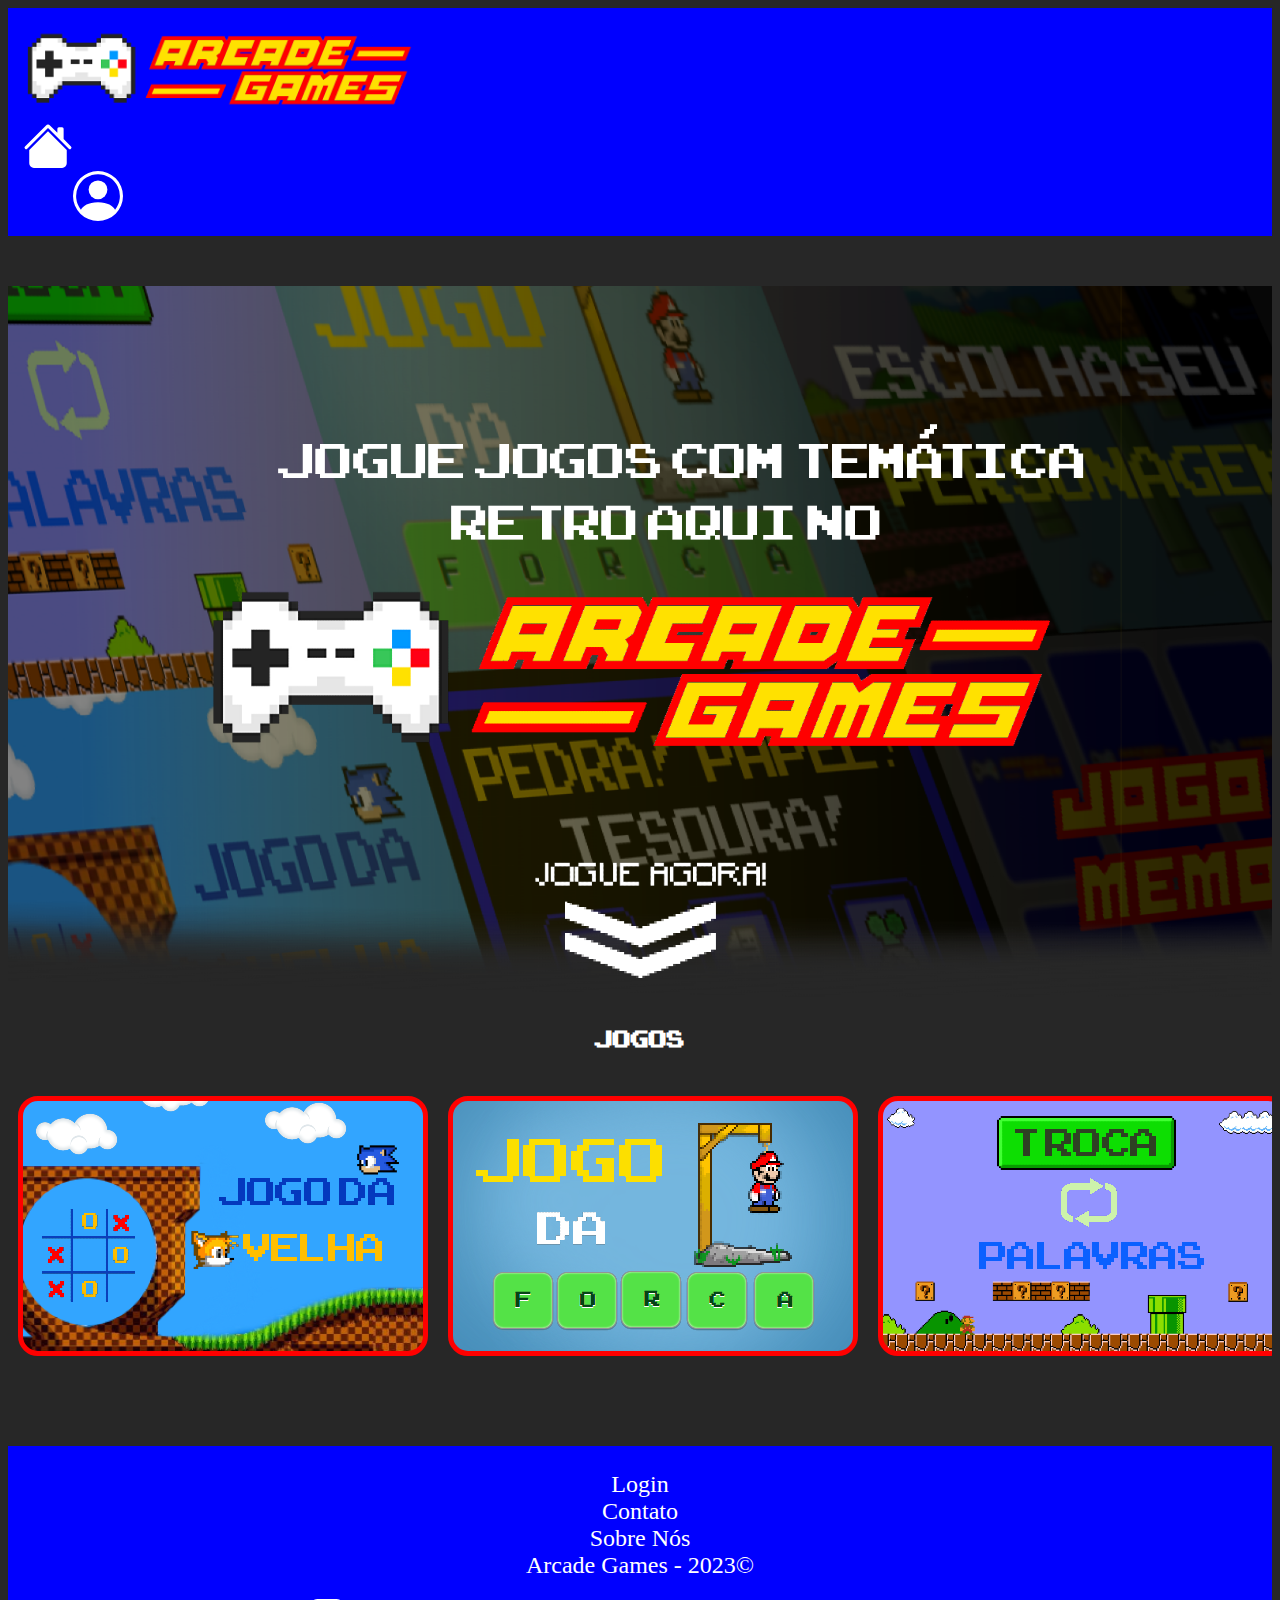
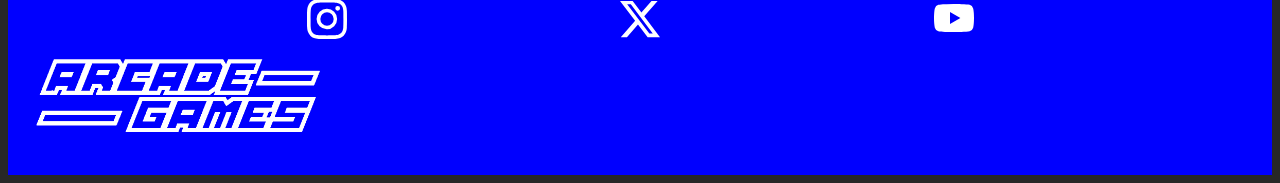
==== index.html @ c742ae24 "Add files via upload" ====
<!DOCTYPE html>
<html lang="pt-br">

<head>
    <meta charset="UTF-8">
    <meta http-equiv="X-UA-Compatible" content="IE=edge">
    <meta name="viewport" content="width=device-width, initial-scale=1.0">
    <title>Arcade Games</title>

    <link rel="shortcut icon" href="imagens/favicon.png" type="image/x-icon">

    <link href="https://cdn.jsdelivr.net/npm/bootstrap@5.3.2/dist/css/bootstrap.min.css" rel="stylesheet"
        integrity="sha384-T3c6CoIi6uLrA9TneNEoa7RxnatzjcDSCmG1MXxSR1GAsXEV/Dwwykc2MPK8M2HN" crossorigin="anonymous">
    <link rel="stylesheet" href="css/style.css">
</head>

<body>
    <!-- Cabeçalho -->
    <header>
        <div class="container">
            <div class="row">

                <!-- Logo Site -->
                <div class="col-md-10 col-8">
                    <a class="logotipo" href="index.html">
                        <img class="logotipo" src="imagens/logo.png" alt="">
                    </a>
                </div>

                
                <div class="col-md-1 col-2 jogos">
                    <!-- Botão Home -->
                    <a href="index.html" class="icone">
                        <svg xmlns="http://www.w3.org/2000/svg" width="16" height="16" fill="currentColor"
                            class="bi bi-house-fill icone" viewBox="0 0 16 16">
                            <path
                                d="M8.707 1.5a1 1 0 0 0-1.414 0L.646 8.146a.5.5 0 0 0 .708.708L8 2.207l6.646 6.647a.5.5 0 0 0 .708-.708L13 5.793V2.5a.5.5 0 0 0-.5-.5h-1a.5.5 0 0 0-.5.5v1.293L8.707 1.5Z" />
                            <path d="m8 3.293 6 6V13.5a1.5 1.5 0 0 1-1.5 1.5h-9A1.5 1.5 0 0 1 2 13.5V9.293l6-6Z" />
                        </svg>
                    </a>
                </div>

                <!-- Botão Login -->
                <div class="col-md-1 col-2 jogos">
                    <a href="personagens.html" class="icone">
                        <a href="login.html" class="icone">
                            <svg xmlns="http://www.w3.org/2000/svg" width="16" height="16" fill="currentColor" class="bi bi-person-circle icone" viewBox="0 0 16 16">
                                <path d="M11 6a3 3 0 1 1-6 0 3 3 0 0 1 6 0z"/>
                                <path fill-rule="evenodd" d="M0 8a8 8 0 1 1 16 0A8 8 0 0 1 0 8zm8-7a7 7 0 0 0-5.468 11.37C3.242 11.226 4.805 10 8 10s4.757 1.225 5.468 2.37A7 7 0 0 0 8 1z"/>
                            </svg>
                        </a>
                    </a>
                </div>
            </div>
        </div>
    </header>

    <!-- Conteúdo -->
    <main>
        <div class="container">

            <!-- Banner -->
            <img class="banner" src="imagens/banner.png" alt="">

            <!-- Card Jogos -->
            <h1>Jogos</h1>
            <div class="caixaDeJogos">

                <!-- Jogo 1 -->
                <a href="jogoDaVelha.html">
                    <div class="cartao jogo1">
                        <p>Jogar</p>
                    </div>
                </a>

                <!-- Jogo 2 -->
                <a href="jogoDaForca.html">
                    <div class="cartao jogo2">
                        <p>Jogar</p>
                    </div>
                </a>

                <!-- Jogo 3 -->
                <a href="trocaPalavras.html">
                    <div class="cartao jogo3">
                        <p>Jogar</p>
                    </div>
                </a>

                <!-- Jogo 4 -->
                <a href="pedraPapelTesoura.html">
                    <div class="cartao jogo4">
                        <p>Jogar</p>
                    </div>
                </a>

                <!-- Escolha seu Personagem -->
                <a href="personagens.html">
                    <div class="cartao jogo5">
                        <p>Jogar</p>
                    </div>
                </a>

                <!-- Jogo 5 -->
                <a href="jogoDaMemoria.html">
                    <div class="cartao jogo6">
                        <p>Jogar</p>
                    </div>
                </a>
                
            </div>
        </div>
    </main>

    <!-- Rodapé -->
    <footer>
        <div class="container">
            <div class="row">

                <!-- Páginas do Site -->
                <div class="col-md-4 col-6 links">
                    <div><a href="login.html">Login</a></div>
                    <div><a href="erro.html">Contato</a></div>
                    <div><a href="erro.html">Sobre Nós</a></div>
                </div>

                <div class="col-md-4 col-6 links">
                    <div>Arcade Games - 2023©</div>
                    <div class="icones">
                        <!-- Intagram -->
                        <a href="https://www.instagram.com/?hl=pt-br">
                            <svg xmlns="http://www.w3.org/2000/svg" width="40" height="40" fill="currentColor" class="bi bi-instagram" viewBox="0 0 16 16">
                                <path d="M8 0C5.829 0 5.556.01 4.703.048 3.85.088 3.269.222 2.76.42a3.917 3.917 0 0 0-1.417.923A3.927 3.927 0 0 0 .42 2.76C.222 3.268.087 3.85.048 4.7.01 5.555 0 5.827 0 8.001c0 2.172.01 2.444.048 3.297.04.852.174 1.433.372 1.942.205.526.478.972.923 1.417.444.445.89.719 1.416.923.51.198 1.09.333 1.942.372C5.555 15.99 5.827 16 8 16s2.444-.01 3.298-.048c.851-.04 1.434-.174 1.943-.372a3.916 3.916 0 0 0 1.416-.923c.445-.445.718-.891.923-1.417.197-.509.332-1.09.372-1.942C15.99 10.445 16 10.173 16 8s-.01-2.445-.048-3.299c-.04-.851-.175-1.433-.372-1.941a3.926 3.926 0 0 0-.923-1.417A3.911 3.911 0 0 0 13.24.42c-.51-.198-1.092-.333-1.943-.372C10.443.01 10.172 0 7.998 0h.003zm-.717 1.442h.718c2.136 0 2.389.007 3.232.046.78.035 1.204.166 1.486.275.373.145.64.319.92.599.28.28.453.546.598.92.11.281.24.705.275 1.485.039.843.047 1.096.047 3.231s-.008 2.389-.047 3.232c-.035.78-.166 1.203-.275 1.485a2.47 2.47 0 0 1-.599.919c-.28.28-.546.453-.92.598-.28.11-.704.24-1.485.276-.843.038-1.096.047-3.232.047s-2.39-.009-3.233-.047c-.78-.036-1.203-.166-1.485-.276a2.478 2.478 0 0 1-.92-.598 2.48 2.48 0 0 1-.6-.92c-.109-.281-.24-.705-.275-1.485-.038-.843-.046-1.096-.046-3.233 0-2.136.008-2.388.046-3.231.036-.78.166-1.204.276-1.486.145-.373.319-.64.599-.92.28-.28.546-.453.92-.598.282-.11.705-.24 1.485-.276.738-.034 1.024-.044 2.515-.045v.002zm4.988 1.328a.96.96 0 1 0 0 1.92.96.96 0 0 0 0-1.92zm-4.27 1.122a4.109 4.109 0 1 0 0 8.217 4.109 4.109 0 0 0 0-8.217zm0 1.441a2.667 2.667 0 1 1 0 5.334 2.667 2.667 0 0 1 0-5.334z"/>
                            </svg>
                        </a>

                        <!-- Twitter - X -->
                        <a href="https://twitter.com/">
                            <svg xmlns="http://www.w3.org/2000/svg" width="40" height="40" fill="currentColor" class="bi bi-twitter-x" viewBox="0 0 16 16">
                                <path d="M12.6.75h2.454l-5.36 6.142L16 15.25h-4.937l-3.867-5.07-4.425 5.07H.316l5.733-6.57L0 .75h5.063l3.495 4.633L12.601.75Zm-.86 13.028h1.36L4.323 2.145H2.865l8.875 11.633Z"/>
                            </svg>
                        </a>

                        <!-- YouTube -->
                        <a href="https://www.youtube.com/">
                            <svg xmlns="http://www.w3.org/2000/svg" width="40" height="40" fill="currentColor" class="bi bi-youtube" viewBox="0 0 16 16">
                                <path d="M8.051 1.999h.089c.822.003 4.987.033 6.11.335a2.01 2.01 0 0 1 1.415 1.42c.101.38.172.883.22 1.402l.01.104.022.26.008.104c.065.914.073 1.77.074 1.957v.075c-.001.194-.01 1.108-.082 2.06l-.008.105-.009.104c-.05.572-.124 1.14-.235 1.558a2.007 2.007 0 0 1-1.415 1.42c-1.16.312-5.569.334-6.18.335h-.142c-.309 0-1.587-.006-2.927-.052l-.17-.006-.087-.004-.171-.007-.171-.007c-1.11-.049-2.167-.128-2.654-.26a2.007 2.007 0 0 1-1.415-1.419c-.111-.417-.185-.986-.235-1.558L.09 9.82l-.008-.104A31.4 31.4 0 0 1 0 7.68v-.123c.002-.215.01-.958.064-1.778l.007-.103.003-.052.008-.104.022-.26.01-.104c.048-.519.119-1.023.22-1.402a2.007 2.007 0 0 1 1.415-1.42c.487-.13 1.544-.21 2.654-.26l.17-.007.172-.006.086-.003.171-.007A99.788 99.788 0 0 1 7.858 2h.193zM6.4 5.209v4.818l4.157-2.408L6.4 5.209z"/>
                            </svg>
                        </a>
                    </div>
                </div>

                <!-- Logo do Site -->
                <div class="col-md-4 col-12">
                    <img src="imagens/logoVetorial.png" alt="">
                </div>

            </div>
        </div>
    </footer>

    <script src="https://cdn.jsdelivr.net/npm/bootstrap@5.3.2/dist/js/bootstrap.bundle.min.js"
        integrity="sha384-C6RzsynM9kWDrMNeT87bh95OGNyZPhcTNXj1NW7RuBCsyN/o0jlpcV8Qyq46cDfL"
        crossorigin="anonymous"></script>
</body>

</html>
---- css/style.css ----
@font-face {
    font-family: Karmatic Arcade;
    src: url(../fontes/KarmaticArcade.ttf);
}

@font-face {
    font-family: Arcade Classic;
    src: url(../fontes/ArcadeClassic.ttf);
}

@font-face {
    font-family: Minecraft;
    src: url(../fontes/Minecraft.ttf);
}

@font-face {
    font-family: Nintendo Ds;
    src: url(../fontes/NintendoDs.ttf);
}

.banner{
    margin-top: 50px;
    width: 100%;
}
header{
    padding: 15px;
}
.logotipo{
    width: 400px;
}
body{
    background-color: rgb(39, 39, 39);
    color: white;
}

header, footer{
    background-color: blue;
}

.icone{
    color: white;
    width: 50px;
    height: 50px;
    justify-content: center;
    align-items: center;
}

/* header, main, footer, div{
    border: 1px solid white;
} */
h1{
    font-family: Arcade Classic;
    text-align: center;
}

.jogos{
    display: flex;
    align-items: center;
}
.caixaDeJogos{
    display: flex;
    height: 300px;
    width: 100%;
    overflow-x: scroll;
    align-items: center;
    margin-bottom: 70px;
}

/* Configurando barra de rolamento */
html ::-webkit-scrollbar {
    width: 15px;
    height: 15px;
}
html ::-webkit-scrollbar-thumb {
    border-radius: 50px;
    background: rgb(97, 97, 97);
}
html ::-webkit-scrollbar-track {
    background: rgb(70, 70, 70);
    border-radius: 50px;
}

.cartao{
    border-radius: 20px;
    margin: 10px;
    width: 400px;
    height: 250px;
    color: rgba(255, 255, 255, 0);
    display: flex;
    justify-content: center;
    align-items: center;
    font-size: 40px;
    font-family: Karmatic Arcade;
    border: 5px solid red;
    transition: 0.3s;
    position: relative
}
.cartao:hover{
    border: 5px solid gold;
    transition: 0.3s;
    scale: 1.05;
}
.cartao p{
    padding: 30px;
    transition: 0.3s;
}
.cartao p:hover{
    color: red;
    background-color: yellow;
    transition: 0.3s;
    border-radius: 40px;
}

/* Fundo dos Jogos */
.jogo1{
    background: url("../imagens/JogoDaVelha.png");
    background-size: 100%;
}

.jogo2{
    background: url("../imagens/JogoDaForca.png");
    background-size: 100%;
}

.jogo3{
    background: url("../imagens/TrocaPalavra.png");
    background-size: 100%;
}

.jogo4{
    background: url("../imagens/pedraPapelTesoura.png");
    background-size: 100%;
}

.jogo5{
    background: url("../imagens/Personagem.png");
    background-size: 100%;
}

.jogo6{
    background: url("../imagens/jogoDaMemoria.png");
    background-size: 100%;
}

footer{
    padding: 25px;
}
.links a, .links div{
    text-decoration: none;
    color: white;
    text-align: center;
    font-size: x-large;
}
footer img{
    width: 300px;
}
.icones{
    display: flex;
    justify-content: space-evenly;
    margin-top: 20px;
}

/* Media Query */
@media screen and (max-width: 1000px){
    footer img{
        width: 200px;
        margin: 0 auto;
    }
}
@media screen and (max-width: 800px){
    .logotipo{
        width: 300px;
    }
    .links a, .links div{
        font-size: 20px;
    }
    footer img{
        margin-top: 10px;
        display: block;
        text-align: center;
    }
    .cartao{
        width: 300px;
        height: 187px;
    }
}
@media screen and (max-width: 500px){
    .logotipo{
        width: 200px;
    }
    .icone{
        width: 30px;
        height: 30px;
    }
}
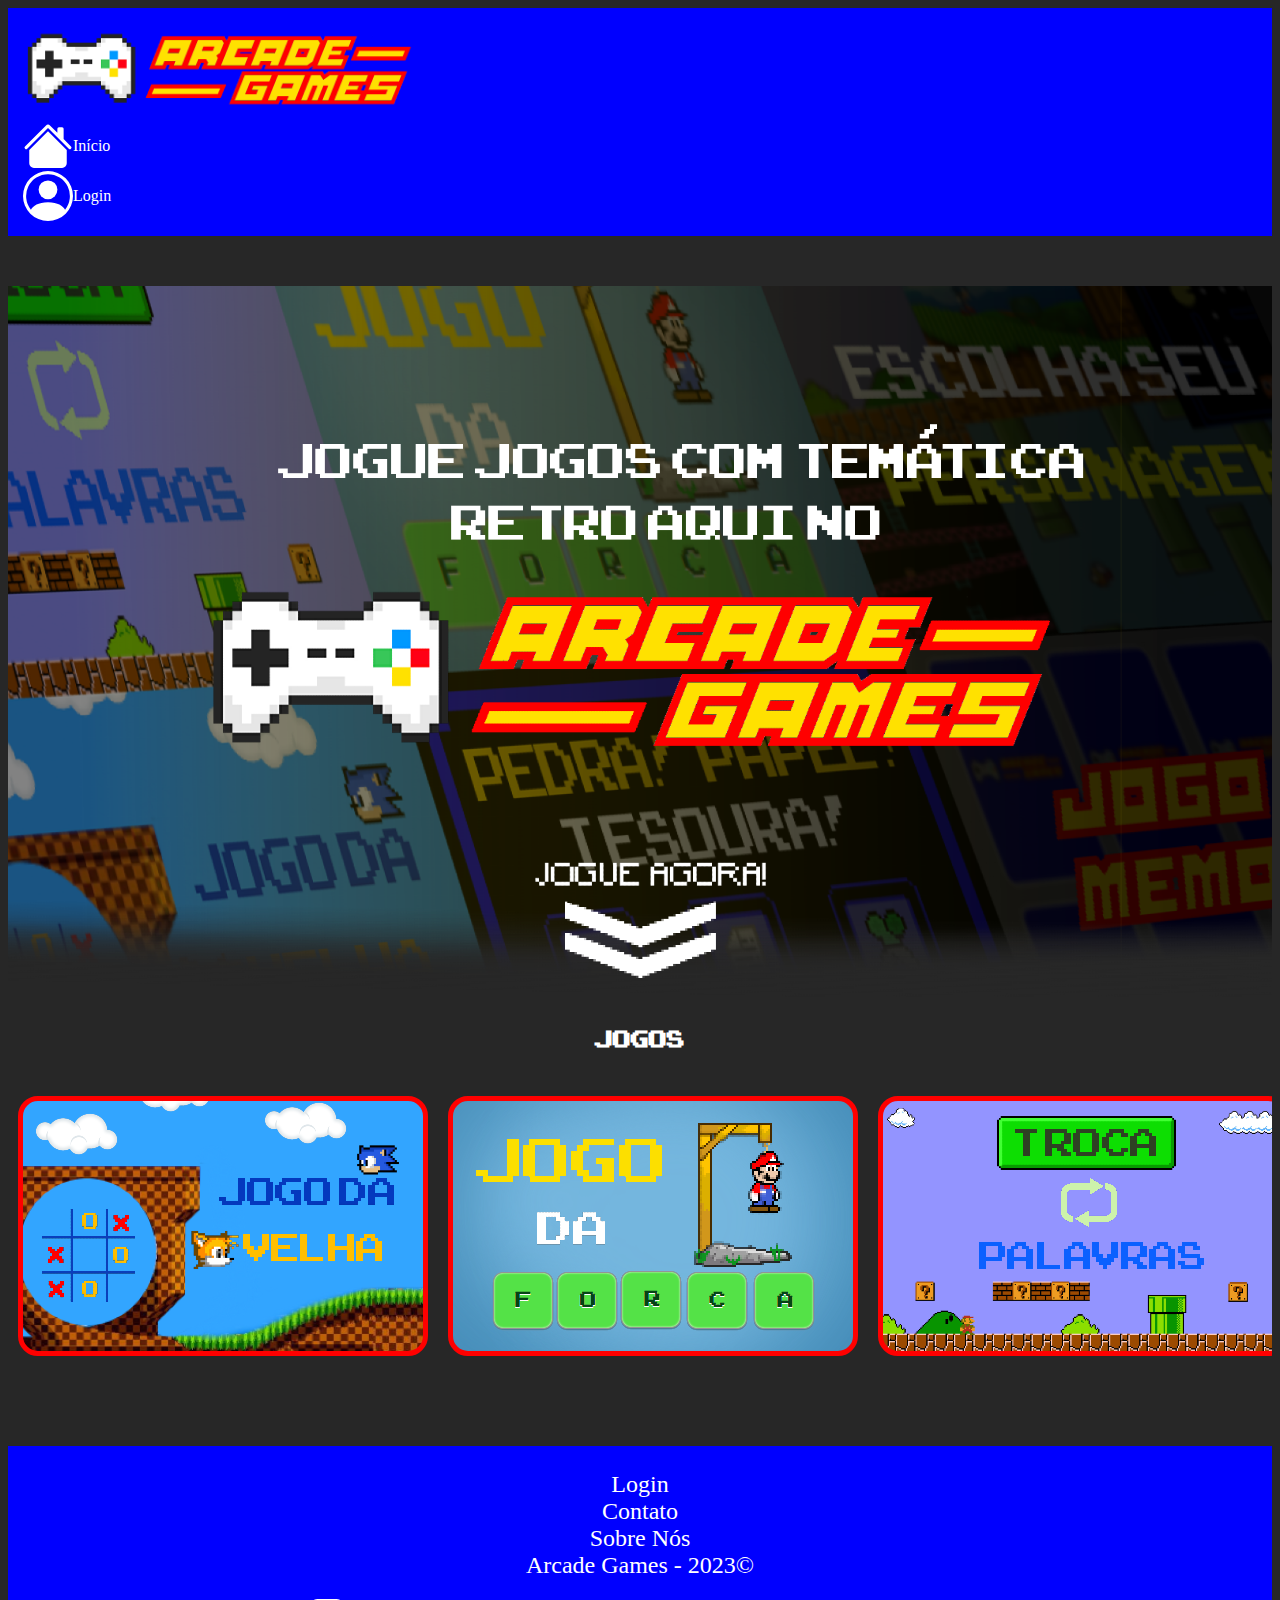
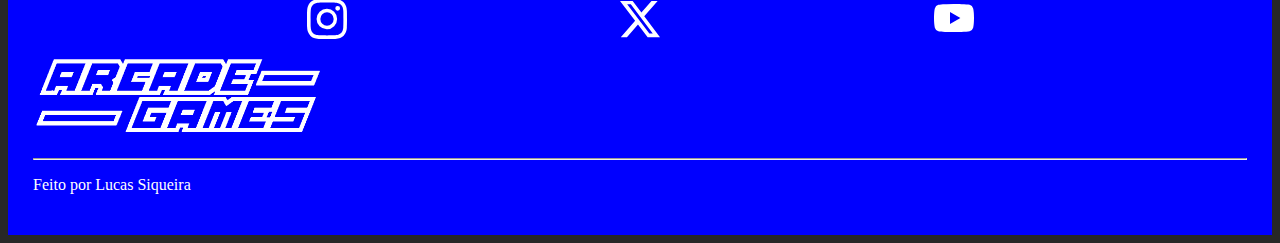
==== commit b5cbe72f: "Update index.html" ====
--- a/index.html
+++ b/index.html
@@ -18,7 +18,7 @@
     <!-- Cabeçalho -->
     <header>
         <div class="container">
-            <div class="row">
+            <div class="row cabecalho">
 
                 <!-- Logo Site -->
                 <div class="col-md-10 col-8">
@@ -38,18 +38,18 @@
                             <path d="m8 3.293 6 6V13.5a1.5 1.5 0 0 1-1.5 1.5h-9A1.5 1.5 0 0 1 2 13.5V9.293l6-6Z" />
                         </svg>
                     </a>
+                    <p>Início</p>
                 </div>
 
                 <!-- Botão Login -->
                 <div class="col-md-1 col-2 jogos">
-                    <a href="personagens.html" class="icone">
-                        <a href="login.html" class="icone">
-                            <svg xmlns="http://www.w3.org/2000/svg" width="16" height="16" fill="currentColor" class="bi bi-person-circle icone" viewBox="0 0 16 16">
-                                <path d="M11 6a3 3 0 1 1-6 0 3 3 0 0 1 6 0z"/>
-                                <path fill-rule="evenodd" d="M0 8a8 8 0 1 1 16 0A8 8 0 0 1 0 8zm8-7a7 7 0 0 0-5.468 11.37C3.242 11.226 4.805 10 8 10s4.757 1.225 5.468 2.37A7 7 0 0 0 8 1z"/>
-                            </svg>
-                        </a>
+                    <a href="#" class="icone">
+                        <svg xmlns="http://www.w3.org/2000/svg" width="16" height="16" fill="currentColor" class="bi bi-person-circle icone" viewBox="0 0 16 16">
+                            <path d="M11 6a3 3 0 1 1-6 0 3 3 0 0 1 6 0z"/>
+                            <path fill-rule="evenodd" d="M0 8a8 8 0 1 1 16 0A8 8 0 0 1 0 8zm8-7a7 7 0 0 0-5.468 11.37C3.242 11.226 4.805 10 8 10s4.757 1.225 5.468 2.37A7 7 0 0 0 8 1z"/>
+                        </svg>
                     </a>
+                    <p>Login</p>
                 </div>
             </div>
         </div>
@@ -126,7 +126,7 @@
 
                 <div class="col-md-4 col-6 links">
                     <div>Arcade Games - 2023©</div>
-                    <div class="icones">
+                    <section class="icones">
                         <!-- Intagram -->
                         <a href="https://www.instagram.com/?hl=pt-br">
                             <svg xmlns="http://www.w3.org/2000/svg" width="40" height="40" fill="currentColor" class="bi bi-instagram" viewBox="0 0 16 16">
@@ -147,7 +147,7 @@
                                 <path d="M8.051 1.999h.089c.822.003 4.987.033 6.11.335a2.01 2.01 0 0 1 1.415 1.42c.101.38.172.883.22 1.402l.01.104.022.26.008.104c.065.914.073 1.77.074 1.957v.075c-.001.194-.01 1.108-.082 2.06l-.008.105-.009.104c-.05.572-.124 1.14-.235 1.558a2.007 2.007 0 0 1-1.415 1.42c-1.16.312-5.569.334-6.18.335h-.142c-.309 0-1.587-.006-2.927-.052l-.17-.006-.087-.004-.171-.007-.171-.007c-1.11-.049-2.167-.128-2.654-.26a2.007 2.007 0 0 1-1.415-1.419c-.111-.417-.185-.986-.235-1.558L.09 9.82l-.008-.104A31.4 31.4 0 0 1 0 7.68v-.123c.002-.215.01-.958.064-1.778l.007-.103.003-.052.008-.104.022-.26.01-.104c.048-.519.119-1.023.22-1.402a2.007 2.007 0 0 1 1.415-1.42c.487-.13 1.544-.21 2.654-.26l.17-.007.172-.006.086-.003.171-.007A99.788 99.788 0 0 1 7.858 2h.193zM6.4 5.209v4.818l4.157-2.408L6.4 5.209z"/>
                             </svg>
                         </a>
-                    </div>
+                    </section>
                 </div>
 
                 <!-- Logo do Site -->
@@ -155,6 +155,10 @@
                     <img src="imagens/logoVetorial.png" alt="">
                 </div>
 
+            </div>
+            <hr>
+            <div class="row creditos">
+                <p>Feito por Lucas Siqueira</p>
             </div>
         </div>
     </footer>
@@ -164,4 +168,4 @@
         crossorigin="anonymous"></script>
 </body>
 
-</html>+</html>
